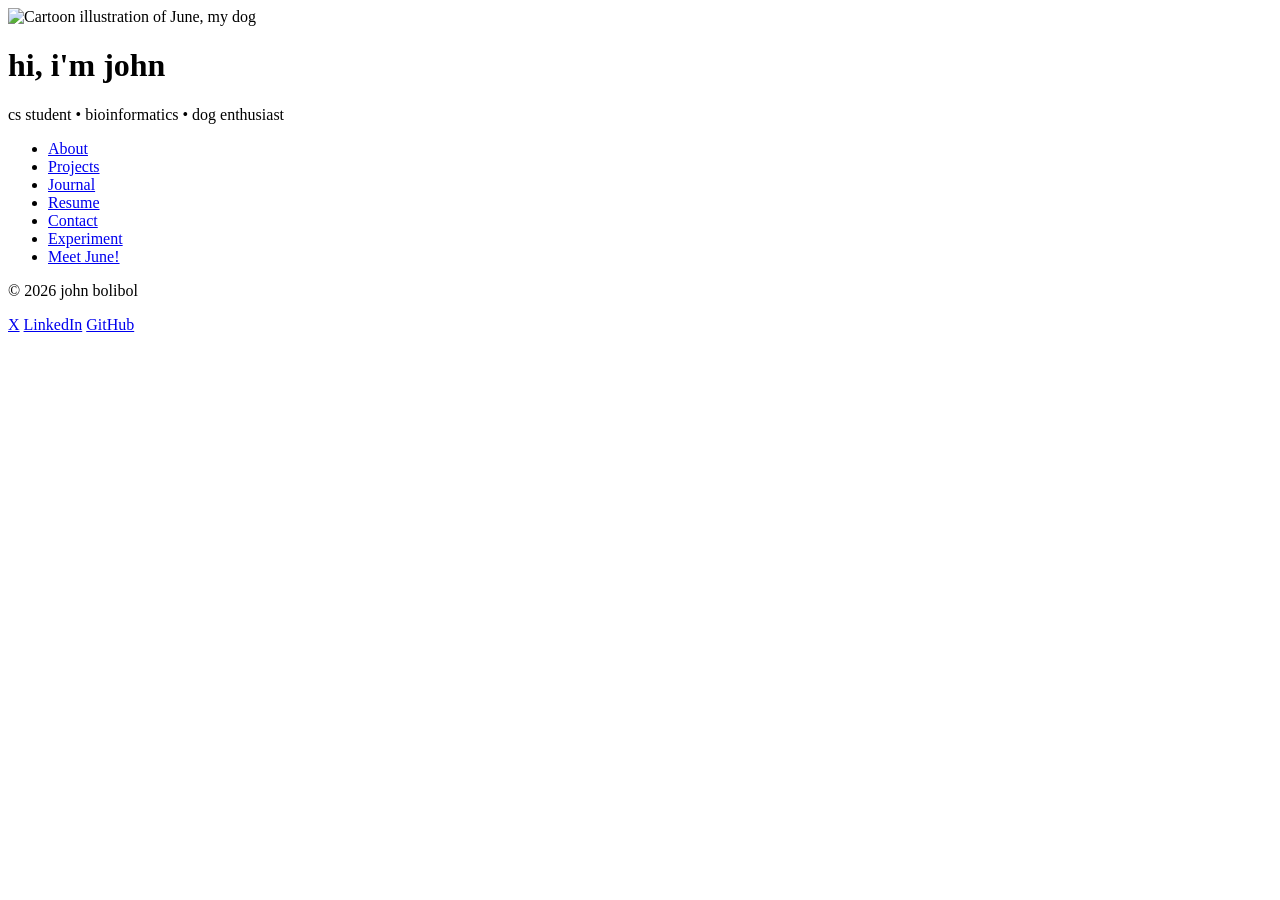
==== index.html @ f32f8694 "Initial commit" ====
<!DOCTYPE html>
<html lang="en">
<head>
    <meta charset="UTF-8">
    <meta name="viewport" content="width=device-width, initial-scale=1.0">
    <title>John's Webpage - Homepage</title>
    <link rel="icon" type="image/png" href="images/june-logo.png">
</head>

<body>
    <main>
        <img src="images/june-logo.png" alt="Cartoon illustration of June, my dog">
        <h1>hi, i'm john</h1>
        <p>cs student &bull; bioinformatics &bull; dog enthusiast </p>
        <nav aria-label="Main Navigation">
            <ul>
                <li><a href="about.html">About</a></li>
                <li><a href="projects.html">Projects</a></li>
                <li><a href="journal.html">Journal</a></li>
                <li><a href="resume.html">Resume</a></li>
                <li><a href="contact.html">Contact</a></li>
                <li><a href="experiments.html">Experiment</a></li>
                <li class="meetjune"><a href="meetjune.html">Meet June!</a></li>
            </ul>
        </nav>

        <hello-world></hello-world>

    </main>

    <footer>
    <p>&copy; 2026 john bolibol</p>
    <nav aria-label="Social Media">
        <a href="https://x.com">X</a>
        <a href="https://linkedin.com">LinkedIn</a>
        <a href="https://github.com">GitHub</a>
    </nav>
    </footer>

    <script>
        class HelloWorld extends HTMLElement {
            connectedCallback() {
                console.log("Hello World!");
            }
        }

        customElements.define("hello-world", HelloWorld);
    </script>
</body>
</html>
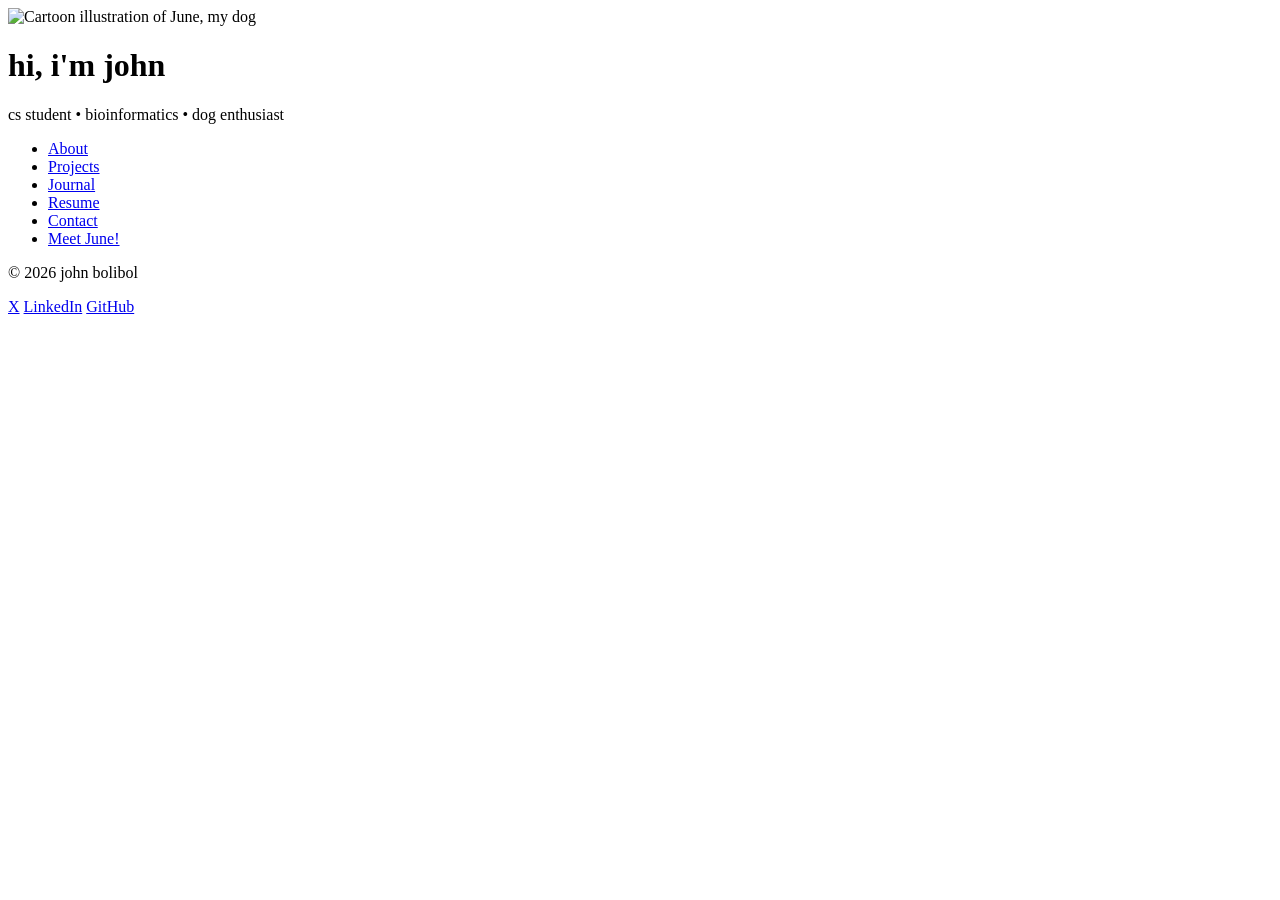
==== commit 15156648: "Remove 'Experiment' link and associated files from the project" ====
--- a/index.html
+++ b/index.html
@@ -19,7 +19,6 @@
                 <li><a href="journal.html">Journal</a></li>
                 <li><a href="resume.html">Resume</a></li>
                 <li><a href="contact.html">Contact</a></li>
-                <li><a href="experiments.html">Experiment</a></li>
                 <li class="meetjune"><a href="meetjune.html">Meet June!</a></li>
             </ul>
         </nav>
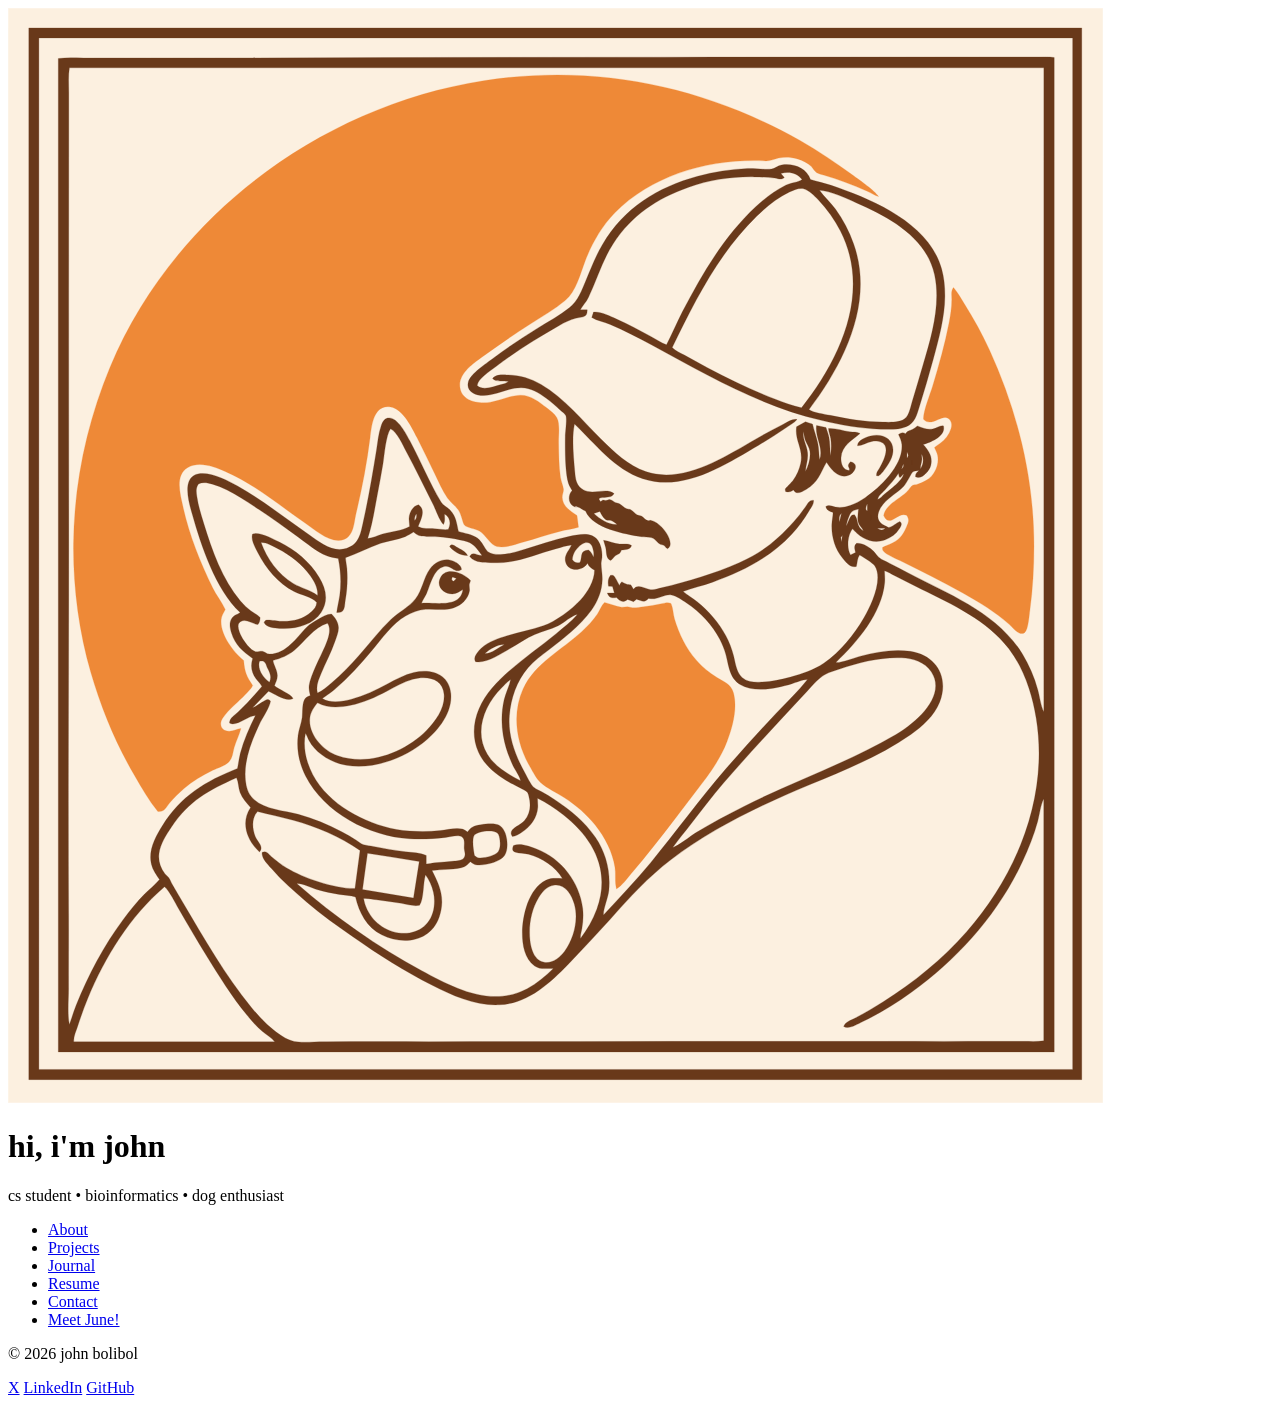
==== commit d6152ff1: "Update logo image format in index.html from PNG to SVG for better scalability" ====
--- a/index.html
+++ b/index.html
@@ -9,7 +9,7 @@
 
 <body>
     <main>
-        <img src="images/june-logo.png" alt="Cartoon illustration of June, my dog">
+        <img src="images/logo.svg" alt="Cartoon illustration of June, my dog">
         <h1>hi, i'm john</h1>
         <p>cs student &bull; bioinformatics &bull; dog enthusiast </p>
         <nav aria-label="Main Navigation">
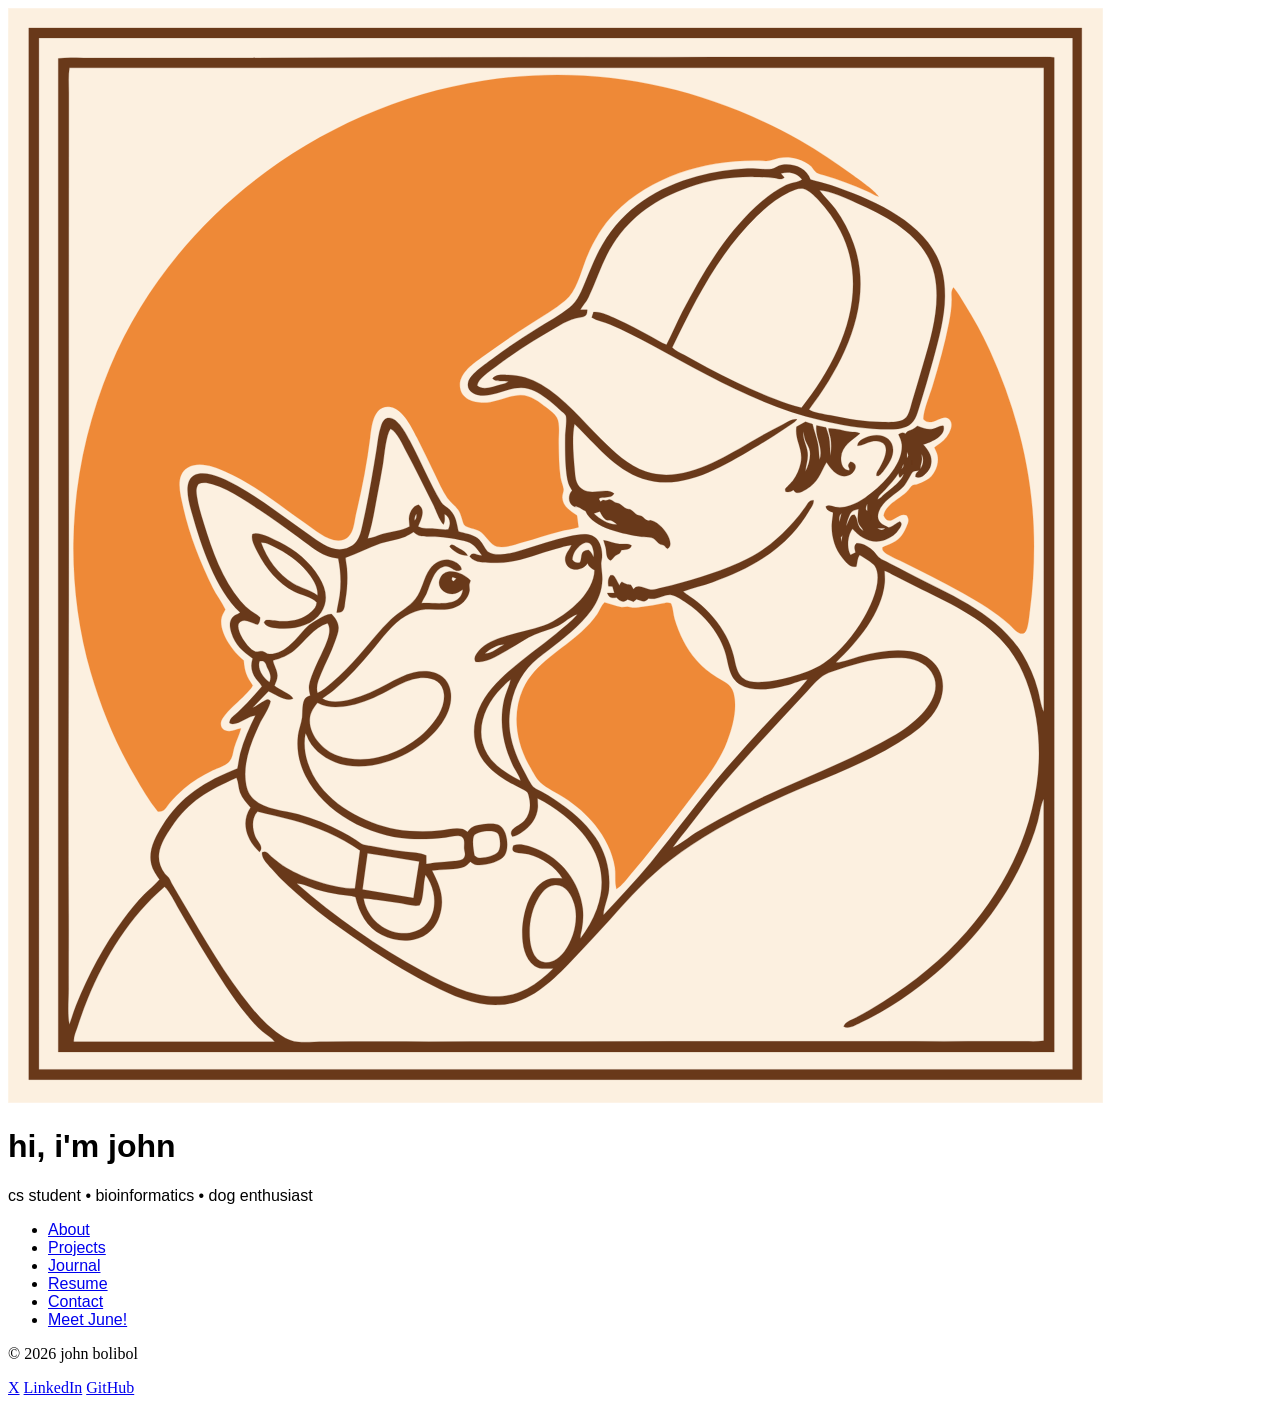
==== commit 2a4cead0: "Add CSS files and link them in HTML for improved styling" ====
--- a/index.html
+++ b/index.html
@@ -4,15 +4,18 @@
     <meta charset="UTF-8">
     <meta name="viewport" content="width=device-width, initial-scale=1.0">
     <title>John's Webpage - Homepage</title>
-    <link rel="icon" type="image/png" href="images/june-logo.png">
+    <link rel="icon" type="image/png" href="images/logo.svg">
+    <link rel="stylesheet" href="style/variables.css">
+    <link rel="stylesheet" href="style/style.css">
+    <link rel="stylesheet" href="style/home.css">
 </head>
 
 <body>
     <main>
-        <img src="images/logo.svg" alt="Cartoon illustration of June, my dog">
+        <img class="logo" src="images/logo.svg" alt="Cartoon illustration of June, my dog">
         <h1>hi, i'm john</h1>
         <p>cs student &bull; bioinformatics &bull; dog enthusiast </p>
-        <nav aria-label="Main Navigation">
+        <nav id="homepage-navigation" aria-label="Main Navigation">
             <ul>
                 <li><a href="about.html">About</a></li>
                 <li><a href="projects.html">Projects</a></li>
--- a/style/variables.css
+++ b/style/variables.css
@@ -0,0 +1,26 @@
+:root {
+    /* Colors */
+    --color-primary: #D97736;
+    --color-secondary: #F5E6D3;
+    --color-text: #333333;
+    --color-background: #FAF8F5;
+    --color-border: #D6C8BA;
+
+    /* Typography */
+    --font-primary: "Outfit", sans-serif;
+
+    /* Font Sizes */
+    --font-small: 0.875rem;
+    --font-medium: 1rem;
+    --font-large: 1.5rem;
+    --font-heading: 2.5rem;
+
+    /* Spacing */
+    --spacing-small: 0.5rem;
+    --spacing-medium: 1rem;
+    --spacing-large: 2rem;
+
+    /* Border Radius */
+    --radius-small: 0.5rem;
+    --radius-large: 1rem;
+}
--- a/style/style.css
+++ b/style/style.css
@@ -0,0 +1,3 @@
+main {
+    font-family: var(--font-primary);
+}
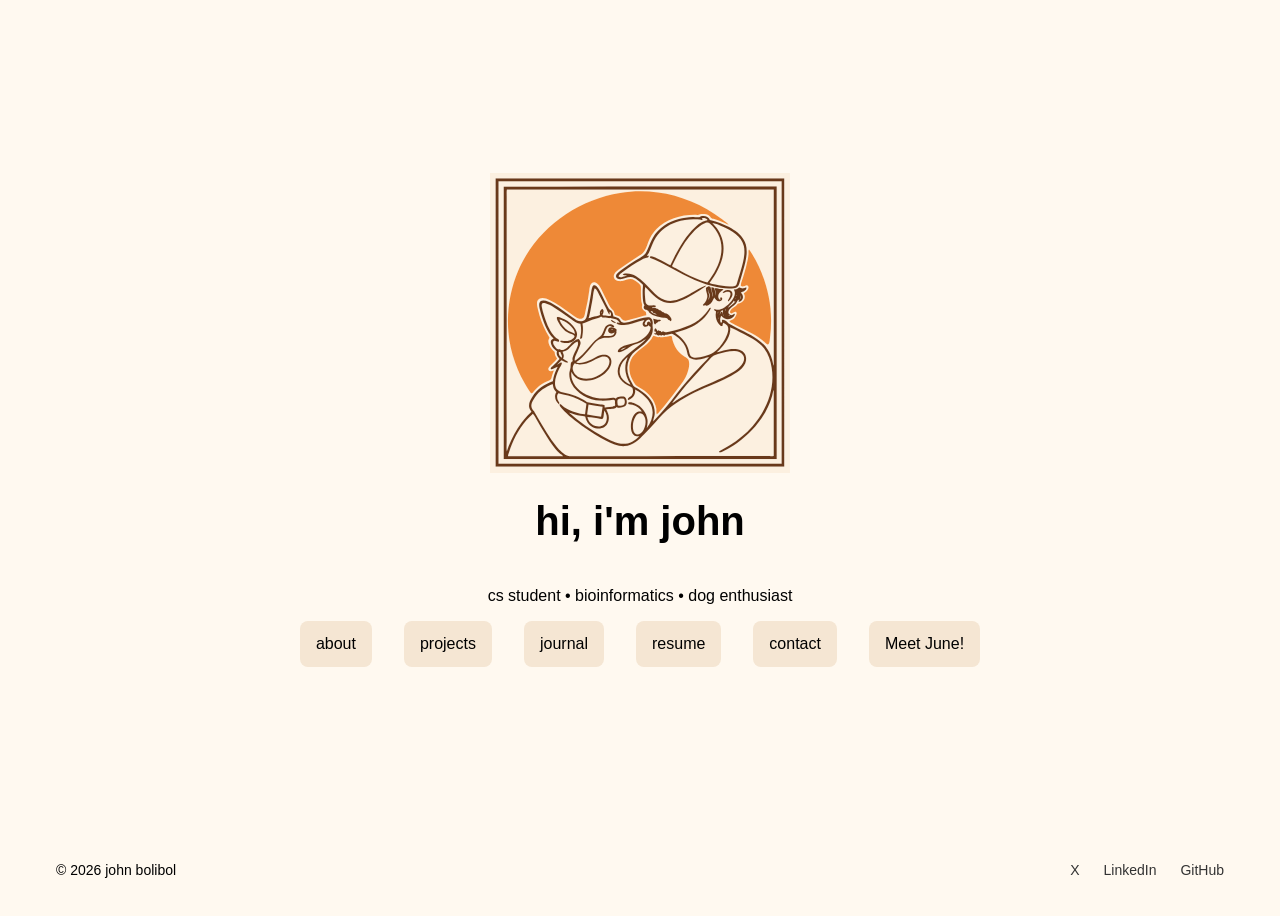
==== commit de3afe20: "Refactor styles and update HTML structure for improved layout and accessibility" ====
--- a/index.html
+++ b/index.html
@@ -14,14 +14,14 @@
     <main>
         <img class="logo" src="images/logo.svg" alt="Cartoon illustration of June, my dog">
         <h1>hi, i'm john</h1>
-        <p>cs student &bull; bioinformatics &bull; dog enthusiast </p>
-        <nav id="homepage-navigation" aria-label="Main Navigation">
+        <p id="description">cs student &bull; bioinformatics &bull; dog enthusiast </p>
+        <nav id="homepage-navigation" aria-label="Homepage Navigation">
             <ul>
-                <li><a href="about.html">About</a></li>
-                <li><a href="projects.html">Projects</a></li>
-                <li><a href="journal.html">Journal</a></li>
-                <li><a href="resume.html">Resume</a></li>
-                <li><a href="contact.html">Contact</a></li>
+                <li><a href="about.html">about</a></li>
+                <li><a href="projects.html">projects</a></li>
+                <li><a href="journal.html">journal</a></li>
+                <li><a href="resume.html">resume</a></li>
+                <li><a href="contact.html">contact</a></li>
                 <li class="meetjune"><a href="meetjune.html">Meet June!</a></li>
             </ul>
         </nav>
--- a/style/variables.css
+++ b/style/variables.css
@@ -3,8 +3,9 @@
     --color-primary: #D97736;
     --color-secondary: #F5E6D3;
     --color-text: #333333;
-    --color-background: #FAF8F5;
+    --color-background: #FFF9F0;
     --color-border: #D6C8BA;
+    --color-hover: #A5B59A;
 
     /* Typography */
     --font-primary: "Outfit", sans-serif;
--- a/style/style.css
+++ b/style/style.css
@@ -1,3 +1,45 @@
+body {
+    background-color: var(--color-background);
+}
+
 main {
     font-family: var(--font-primary);
+    max-width: 800px;
+    margin: auto;
+}
+
+header{
+    font-family: var(--font-primary);
+}
+
+footer {
+    display: flex;
+    justify-content: space-between;
+    font-family: var(--font-primary);
+    font-size: var(--font-small);
+    align-items: center;
+    padding: 1rem 3rem;
+}
+
+nav[aria-label="Main Navigation"] ul {
+    display: flex;
+    gap: 2rem;
+    list-style: none;
+    padding: 5px;
+    margin: 0;
+    justify-content: center;
+}
+
+nav[aria-label="Social Media"] {
+    display: flex;
+    gap: 1.5rem;
+}
+
+nav[aria-label="Social Media"] a {
+    text-decoration: none;
+    color: var(--color-text);
+}
+
+nav[aria-label="Social Media"] a:hover {
+    color: var(--color-primary);
 }
--- a/style/home.css
+++ b/style/home.css
@@ -0,0 +1,55 @@
+body {
+    min-height: 100vh;
+    display: flex;
+    flex-direction: column;
+}
+
+main{
+    flex: 1;
+    display: flex;
+    flex-direction: column;
+    justify-content: center;
+    align-items: center;
+}
+
+h1 {
+    font-size: var(--font-heading);
+}
+
+#description {
+    font-size: var(--font-medium);
+}
+
+nav[aria-label="Homepage Navigation"] ul{
+    display: flex;
+    justify-content: center;
+    flex-wrap: wrap;
+    list-style: none;
+    gap: 2rem;
+    margin: 0;
+    padding: 0;
+}
+
+nav[aria-label="Homepage Navigation"] a{
+    display: block;
+    padding: 0.2rem 1rem;
+    background-color: var(--color-secondary);
+    border-radius: var(--radius-small);
+    text-decoration: none;
+    color: black;
+    line-height: 2.5;
+    gap: 0.625%;
+}
+
+nav[aria-label="Homepage Navigation"] a:hover{
+    background: var(--color-hover);
+    color: white;
+}
+
+.logo {
+    display: block;
+    width: 300px;
+    height: auto;
+    margin: 0 auto;
+}
+
